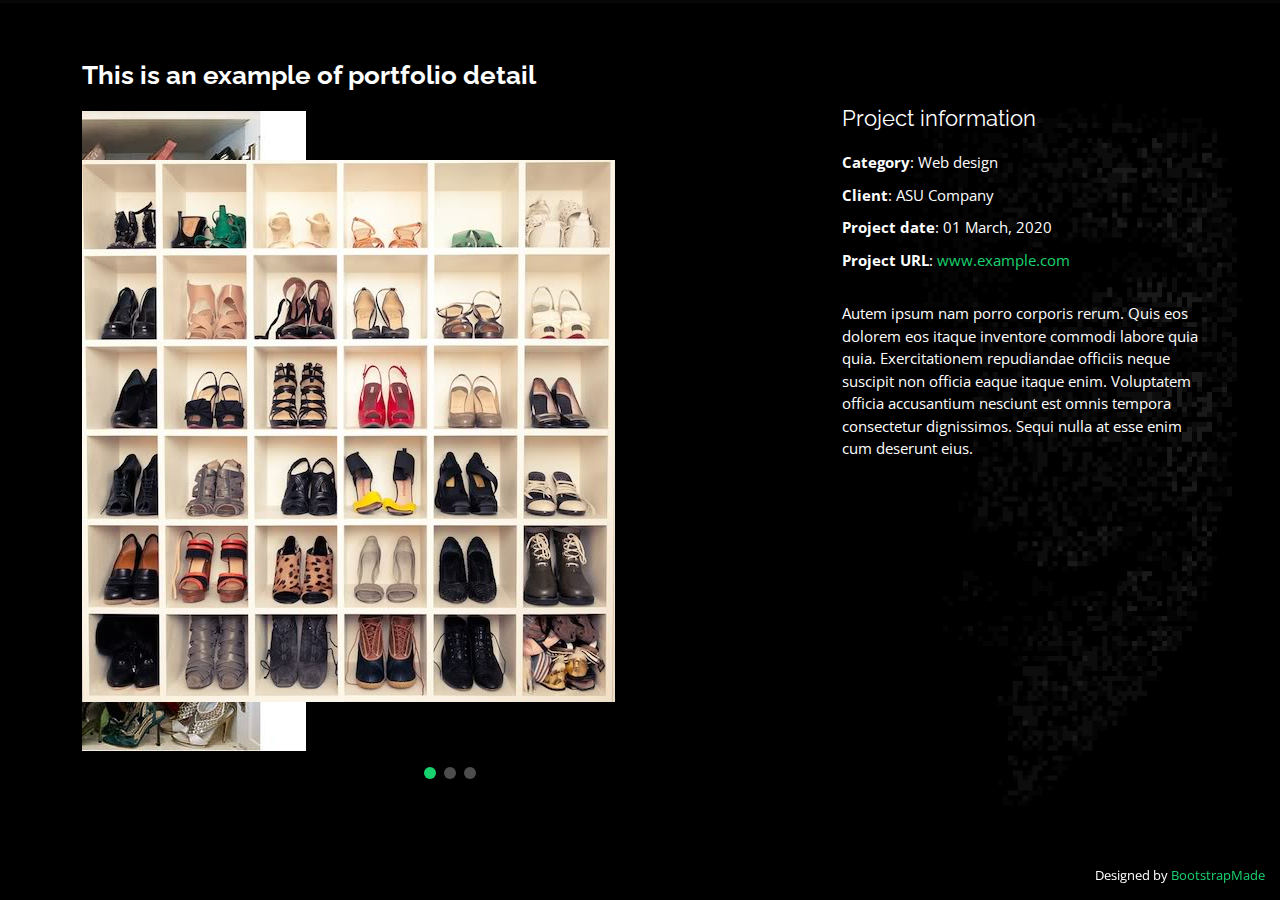
==== portfolio-details.html @ 002817a4 "Initial commit" ====
<!DOCTYPE html>
<html lang="en">

<head>
  <meta charset="utf-8">
  <meta content="width=device-width, initial-scale=1.0" name="viewport">

  <title>Portfolio Details - Personal Bootstrap Template</title>
  <meta content="" name="description">
  <meta content="" name="keywords">

  <!-- Favicons -->
  <link href="assets/img/favicon.png" rel="icon">
  <link href="assets/img/apple-touch-icon.png" rel="apple-touch-icon">

  <!-- Google Fonts -->
  <link href="https://fonts.googleapis.com/css?family=Open+Sans:300,300i,400,400i,600,600i,700,700i|Raleway:300,300i,400,400i,500,500i,600,600i,700,700i|Poppins:300,300i,400,400i,500,500i,600,600i,700,700i" rel="stylesheet">

  <!-- Vendor CSS Files -->
  <link href="assets/vendor/bootstrap/css/bootstrap.min.css" rel="stylesheet">
  <link href="assets/vendor/bootstrap-icons/bootstrap-icons.css" rel="stylesheet">
  <link href="assets/vendor/boxicons/css/boxicons.min.css" rel="stylesheet">
  <link href="assets/vendor/glightbox/css/glightbox.min.css" rel="stylesheet">
  <link href="assets/vendor/remixicon/remixicon.css" rel="stylesheet">
  <link href="assets/vendor/swiper/swiper-bundle.min.css" rel="stylesheet">

  <!-- Template Main CSS File -->
  <link href="assets/css/style.css" rel="stylesheet">

  <!-- =======================================================
  * Template Name: Personal - v4.8.1
  * Template URL: https://bootstrapmade.com/personal-free-resume-bootstrap-template/
  * Author: BootstrapMade.com
  * License: https://bootstrapmade.com/license/
  ======================================================== -->
</head>

<body>

  <main id="main">

    <!-- ======= Portfolio Details ======= -->
    <div id="portfolio-details" class="portfolio-details">
      <div class="container">

        <div class="row">

          <div class="col-lg-8">
            <h2 class="portfolio-title">This is an example of portfolio detail</h2>

            <div class="portfolio-details-slider swiper">
              <div class="swiper-wrapper align-items-center">

                <div class="swiper-slide">
                  <img src="assets/img/portfolio/portfolio-details-1.jpg" alt="">
                </div>

                <div class="swiper-slide">
                  <img src="assets/img/portfolio/portfolio-details-2.jpg" alt="">
                </div>

                <div class="swiper-slide">
                  <img src="assets/img/portfolio/portfolio-details-3.jpg" alt="">
                </div>

              </div>
              <div class="swiper-pagination"></div>
            </div>

          </div>

          <div class="col-lg-4 portfolio-info">
            <h3>Project information</h3>
            <ul>
              <li><strong>Category</strong>: Web design</li>
              <li><strong>Client</strong>: ASU Company</li>
              <li><strong>Project date</strong>: 01 March, 2020</li>
              <li><strong>Project URL</strong>: <a href="#">www.example.com</a></li>
            </ul>

            <p>
              Autem ipsum nam porro corporis rerum. Quis eos dolorem eos itaque inventore commodi labore quia quia. Exercitationem repudiandae officiis neque suscipit non officia eaque itaque enim. Voluptatem officia accusantium nesciunt est omnis tempora consectetur dignissimos. Sequi nulla at esse enim cum deserunt eius.
            </p>
          </div>

        </div>

      </div>
    </div><!-- End Portfolio Details -->

  </main><!-- End #main -->

  <div class="credits">
    <!-- All the links in the footer should remain intact. -->
    <!-- You can delete the links only if you purchased the pro version. -->
    <!-- Licensing information: https://bootstrapmade.com/license/ -->
    <!-- Purchase the pro version with working PHP/AJAX contact form: https://bootstrapmade.com/personal-free-resume-bootstrap-template/ -->
    Designed by <a href="https://bootstrapmade.com/">BootstrapMade</a>
  </div>

  <!-- Vendor JS Files -->
  <script src="assets/vendor/purecounter/purecounter_vanilla.js"></script>
  <script src="assets/vendor/bootstrap/js/bootstrap.bundle.min.js"></script>
  <script src="assets/vendor/glightbox/js/glightbox.min.js"></script>
  <script src="assets/vendor/isotope-layout/isotope.pkgd.min.js"></script>
  <script src="assets/vendor/swiper/swiper-bundle.min.js"></script>
  <script src="assets/vendor/waypoints/noframework.waypoints.js"></script>
  <script src="assets/vendor/php-email-form/validate.js"></script>

  <!-- Template Main JS File -->
  <script src="assets/js/main.js"></script>

</body>

</html>
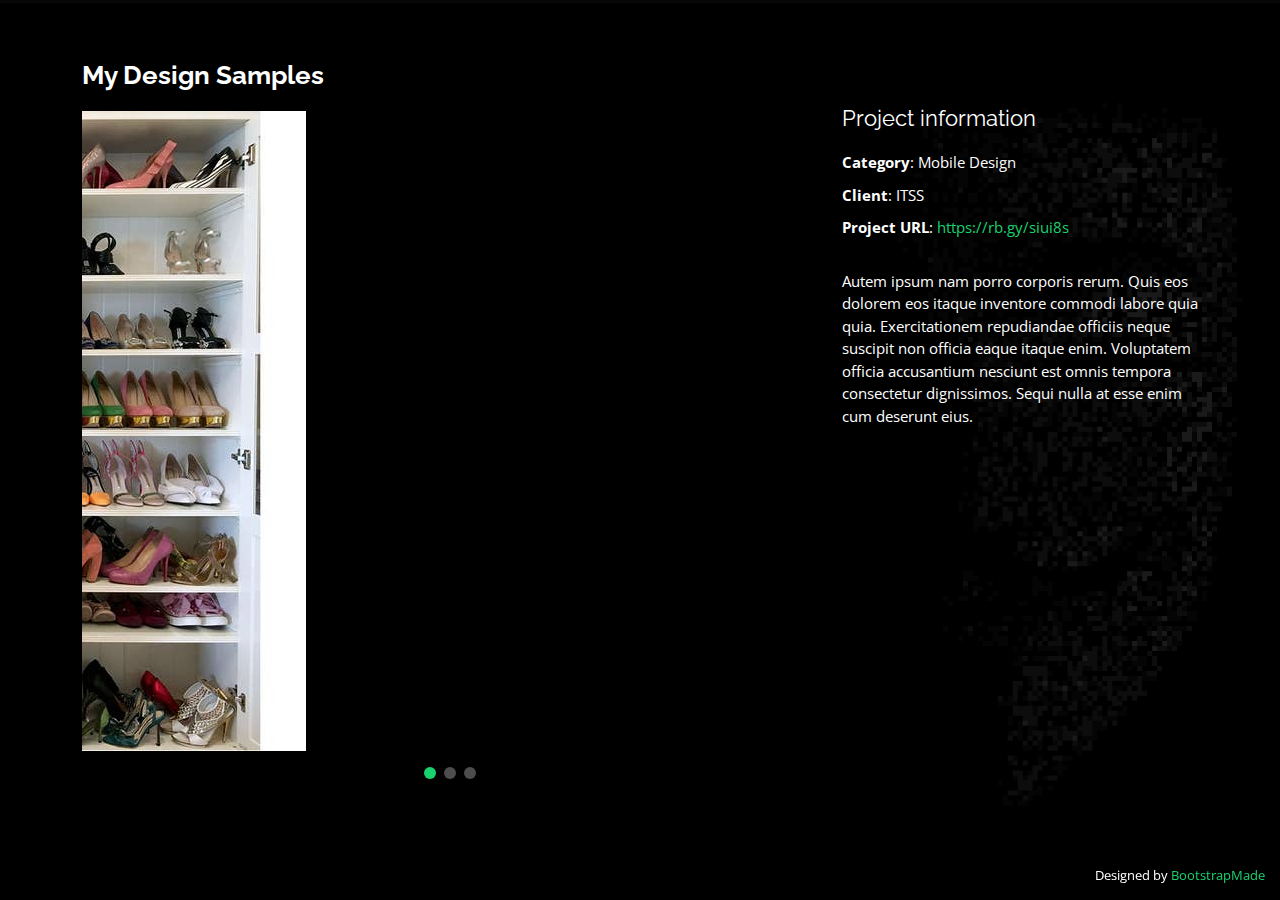
==== commit 7d0344df: "Update" ====
--- a/portfolio-details.html
+++ b/portfolio-details.html
@@ -46,13 +46,13 @@
         <div class="row">
 
           <div class="col-lg-8">
-            <h2 class="portfolio-title">This is an example of portfolio detail</h2>
+            <h2 class="portfolio-title">My Design Samples</h2>
 
             <div class="portfolio-details-slider swiper">
               <div class="swiper-wrapper align-items-center">
 
                 <div class="swiper-slide">
-                  <img src="assets/img/portfolio/portfolio-details-1.jpg" alt="">
+                  <img src="assets/img/portfolio/portfolio-details-1.png" alt="">
                 </div>
 
                 <div class="swiper-slide">
@@ -72,10 +72,10 @@
           <div class="col-lg-4 portfolio-info">
             <h3>Project information</h3>
             <ul>
-              <li><strong>Category</strong>: Web design</li>
-              <li><strong>Client</strong>: ASU Company</li>
-              <li><strong>Project date</strong>: 01 March, 2020</li>
-              <li><strong>Project URL</strong>: <a href="#">www.example.com</a></li>
+              <li><strong>Category</strong>: Mobile Design</li>
+              <li><strong>Client</strong>: ITSS</li>
+              <!-- <li><strong>Project date</strong>: 01 March, 2020</li> -->
+              <li><strong>Project URL</strong>: <a href="#">https://rb.gy/siui8s</a></li>
             </ul>
 
             <p>
